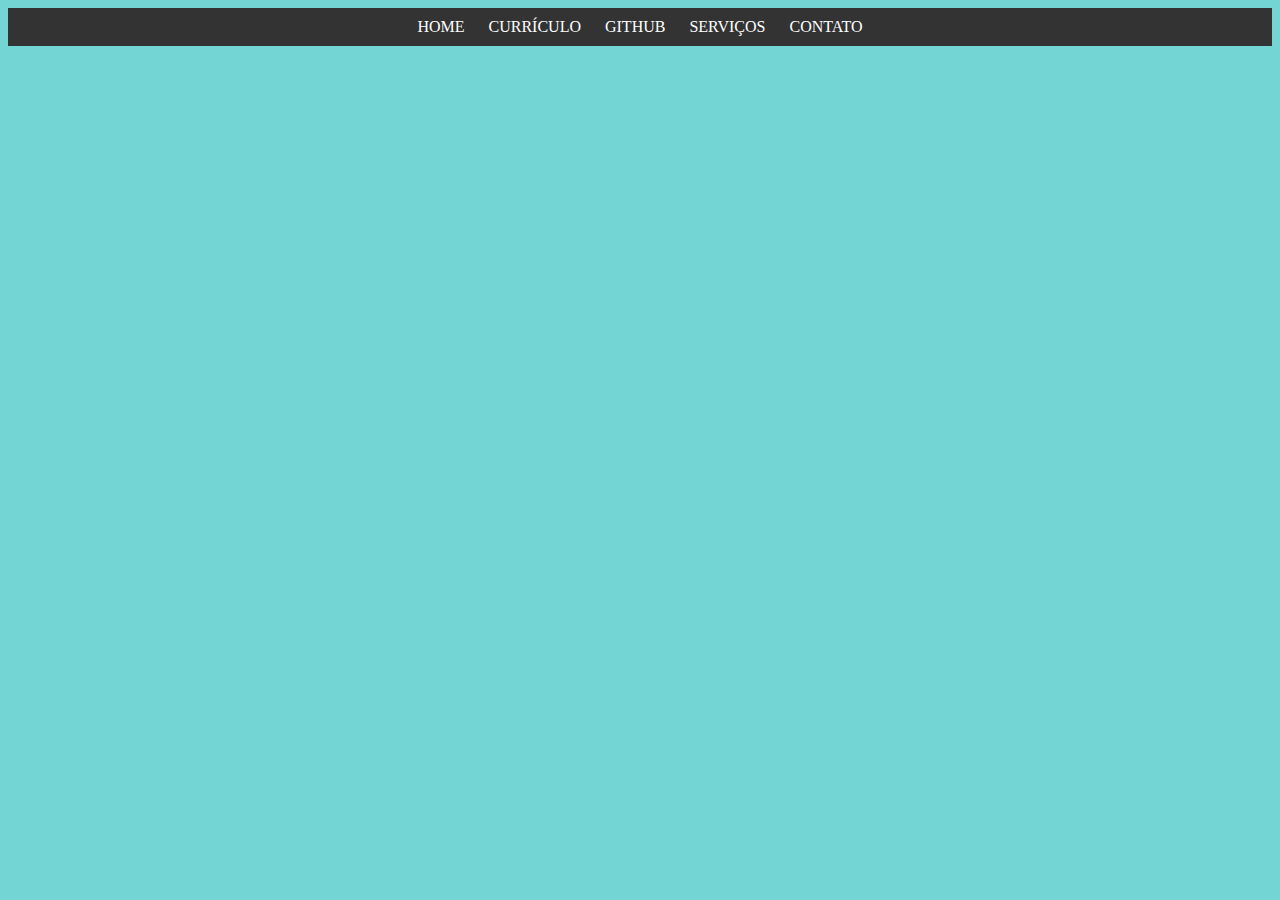
==== index.html @ e2f7d435 "first commit" ====
<!DOCTYPE html>
<html lang="en">
<head>
    <meta charset="UTF-8">
    <meta name="viewport" content="width=device-width, initial-scale=1.0">
    <title>João Fernando Ramos</title>
    <link rel="stylesheet" href="style.css"> 
</head>
<body>
    <div class="cabeçalho">
        <a href="index.html">HOME</a>
        <a href="curriculo.html">CURRÍCULO</a>
        <a href="github.html">GITHUB</a>
        <a href="serviços.html">SERVIÇOS</a>
        <a href="contato.html">CONTATO</a>
    </div>
</body>
</html>
---- style.css ----
body {
    background: #74d5d5
}
.cabeçalho {
    background-color: #333;
    color: #fff;
    padding: 10px 0;
    text-align: center;
}
.cabeçalho a {
    color: #fff;
    text-decoration: none;
    margin: 0 10px;
}

.contato h1 {
    font-size: 24px;
    margin-bottom: 10px;
    color: #333;
    text-align: center;
}
.contato p {
    font-size: 16px;
    color: #ffffff;
    text-align: center;
}
form {
    max-width: 400px;
    margin: 0 auto;
}
input[type="text"],
input[type="tel"],
input[type="email"],
select,
textarea {
    width: 100%;
    padding: 10px;
    margin-bottom: 10px;
    border: 1px solid #ccc;
    border-radius: 4px;
}
input[type="submit"] {
    background-color: #564f4f;
    color: #fff;
    padding: 10px 20px;
    border: none;
    border-radius: 4px;
    cursor: pointer;
}
footer {
    text-align: center;
    padding: 0,8px;
    background-color: #ffffff;
}

#cursos table {
    width: 100%;
    border-collapse: collapse;
    margin-top: 20px;
}
#cursos th {
    background-color: #464646;
    color: #ffffff;
    padding: 10px;
    text-align: left;
}
#cursos td {
    border: 1px solid #ffffff; 
    padding: 10px;
}
#cursos th,
#cursos td {
    text-align: left;
}
#cursos h2 {
    text-align: center;
}

#sobre p {
    max-width: 1400px;
    margin: 0 auto;
    color: #000;
}
#sobre h2 {
    text-align: center;
    color: #000;
}
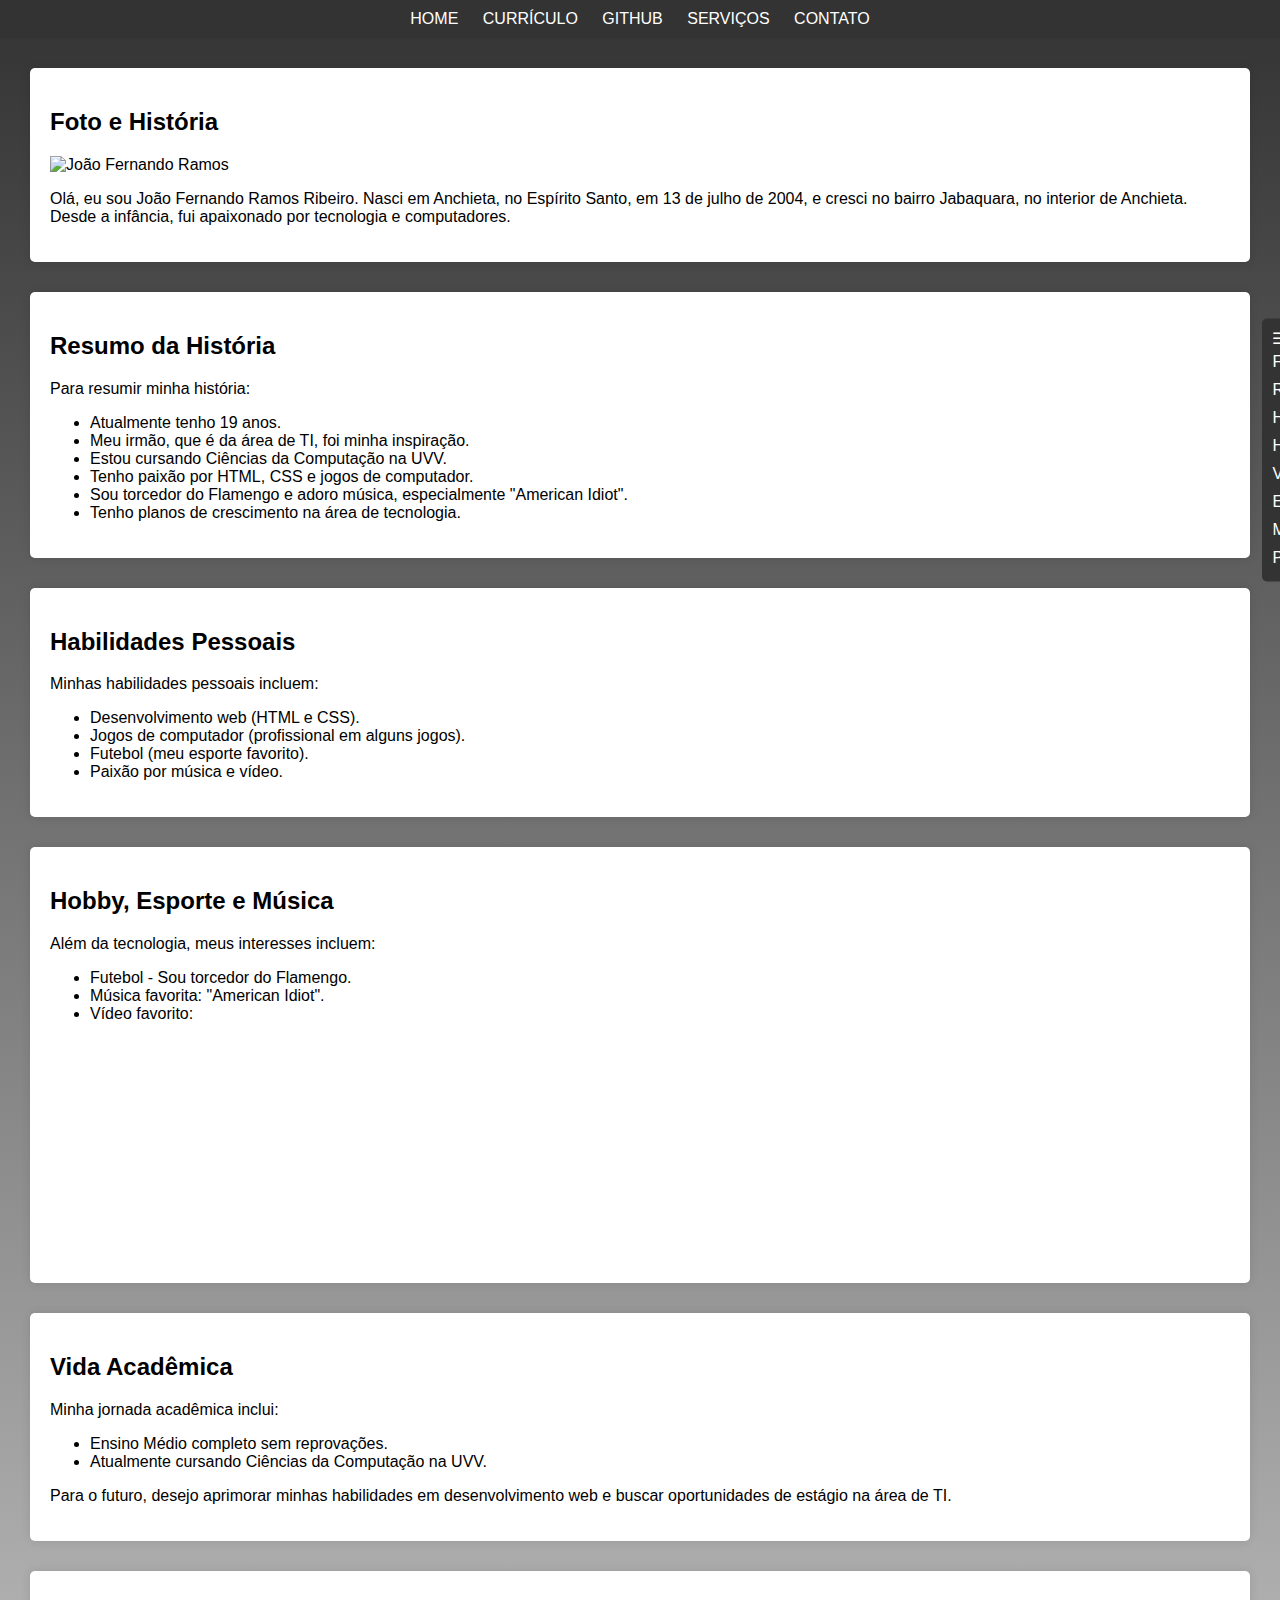
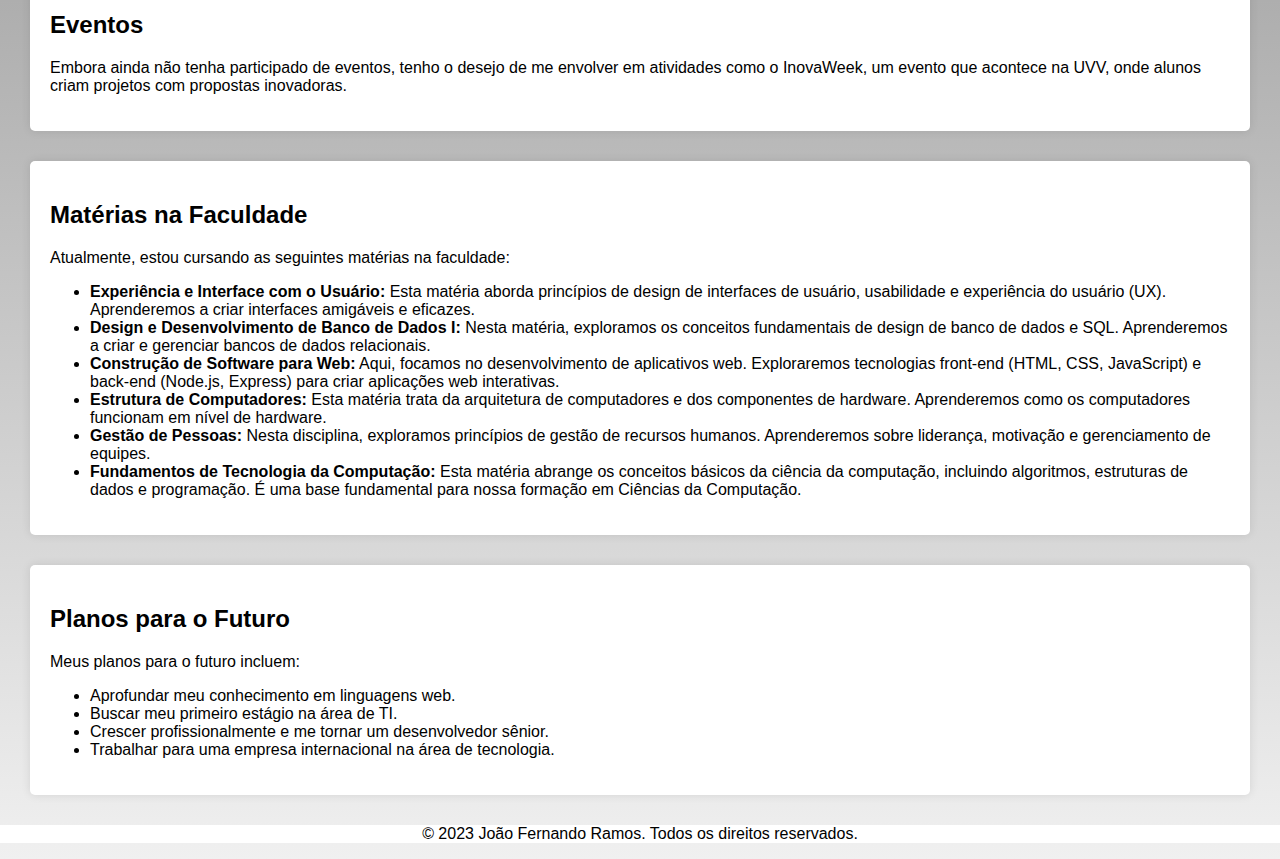
==== commit e8211d0c: "second commit" ====
--- a/index.html
+++ b/index.html
@@ -14,5 +14,116 @@
         <a href="serviços.html">SERVIÇOS</a>
         <a href="contato.html">CONTATO</a>
     </div>
+    <div class="menu-lateral">
+        <div class="menu-icon">&#9776;</div>
+        <div class="menu-conteudo">
+            <a href="#foto-e-historia">Foto e História</a>
+            <a href="#resumo-historia">Resumo da História</a>
+            <a href="#habilidades-pessoais">Habilidades Pessoais</a>
+            <a href="#hobby-esporte-musica">Hobby, Esporte e Música</a>
+            <a href="#vida-academica">Vida Acadêmica</a>
+            <a href="#eventos">Eventos</a>
+            <a href="#materias-faculdade">Matérias na Faculdade</a>
+            <a href="#planos-futuro">Planos para o Futuro</a>
+        </div>
+    </div>
+
+    <section id="foto-e-historia">
+        <h2>Foto e História</h2>
+        <div class="foto">
+            <img src="joao-fernando-ramos.jpg" alt="João Fernando Ramos">
+        </div>
+        <p>Olá, eu sou João Fernando Ramos Ribeiro. Nasci em Anchieta, no Espírito Santo, em 13 de julho de 2004, e cresci no bairro Jabaquara, no interior de Anchieta. Desde a infância, fui apaixonado por tecnologia e computadores.</p>
+    </section>
+    
+    <section id="resumo-historia">
+        <h2>Resumo da História</h2>
+        <p>Para resumir minha história:</p>
+        <ul>
+            <li>Atualmente tenho 19 anos.</li>
+            <li>Meu irmão, que é da área de TI, foi minha inspiração.</li>
+            <li>Estou cursando Ciências da Computação na UVV.</li>
+            <li>Tenho paixão por HTML, CSS e jogos de computador.</li>
+            <li>Sou torcedor do Flamengo e adoro música, especialmente "American Idiot".</li>
+            <li>Tenho planos de crescimento na área de tecnologia.</li>
+        </ul>
+    </section>
+    
+    <section id="habilidades-pessoais">
+        <h2>Habilidades Pessoais</h2>
+        <p>Minhas habilidades pessoais incluem:</p>
+        <ul>
+            <li>Desenvolvimento web (HTML e CSS).</li>
+            <li>Jogos de computador (profissional em alguns jogos).</li>
+            <li>Futebol (meu esporte favorito).</li>
+            <li>Paixão por música e vídeo.</li>
+        </ul>
+    </section>
+    
+    <section id="hobby-esporte-musica">
+        <h2>Hobby, Esporte e Música</h2>
+        <p>Além da tecnologia, meus interesses incluem:</p>
+        <ul>
+            <li>Futebol - Sou torcedor do Flamengo.</li>
+            <li>Música favorita: "American Idiot".</li>
+            <li>Vídeo favorito: <br>
+                <iframe width="420" height="220" src="https://www.youtube.com/embed/KDYv0HJXo-c" title="Goodbye Counter-Strike: Global Offensive" frameborder="0" allow="accelerometer; autoplay; clipboard-write; encrypted-media; gyroscope; picture-in-picture; web-share" allowfullscreen></iframe></li>
+        </ul>
+    </section>
+    
+    <section id="vida-academica">
+        <h2>Vida Acadêmica</h2>
+        <p>Minha jornada acadêmica inclui:</p>
+        <ul>
+            <li>Ensino Médio completo sem reprovações.</li>
+            <li>Atualmente cursando Ciências da Computação na UVV.</li>
+        </ul>
+        <p>Para o futuro, desejo aprimorar minhas habilidades em desenvolvimento web e buscar oportunidades de estágio na área de TI.</p>
+    </section>
+    
+    <section id="eventos">
+        <h2>Eventos</h2>
+        <p>Embora ainda não tenha participado de eventos, tenho o desejo de me envolver em atividades como o InovaWeek, um evento que acontece na UVV, onde alunos criam projetos com propostas inovadoras.</p>
+    </section>
+    
+    <section id="materias-faculdade">
+        <h2>Matérias na Faculdade</h2>
+        <p>Atualmente, estou cursando as seguintes matérias na faculdade:</p>
+        <ul>
+            <li>
+                <strong>Experiência e Interface com o Usuário:</strong> Esta matéria aborda princípios de design de interfaces de usuário, usabilidade e experiência do usuário (UX). Aprenderemos a criar interfaces amigáveis e eficazes.
+            </li>
+            <li>
+                <strong>Design e Desenvolvimento de Banco de Dados I:</strong> Nesta matéria, exploramos os conceitos fundamentais de design de banco de dados e SQL. Aprenderemos a criar e gerenciar bancos de dados relacionais.
+            </li>
+            <li>
+                <strong>Construção de Software para Web:</strong> Aqui, focamos no desenvolvimento de aplicativos web. Exploraremos tecnologias front-end (HTML, CSS, JavaScript) e back-end (Node.js, Express) para criar aplicações web interativas.
+            </li>
+            <li>
+                <strong>Estrutura de Computadores:</strong> Esta matéria trata da arquitetura de computadores e dos componentes de hardware. Aprenderemos como os computadores funcionam em nível de hardware.
+            </li>
+            <li>
+                <strong>Gestão de Pessoas:</strong> Nesta disciplina, exploramos princípios de gestão de recursos humanos. Aprenderemos sobre liderança, motivação e gerenciamento de equipes.
+            </li>
+            <li>
+                <strong>Fundamentos de Tecnologia da Computação:</strong> Esta matéria abrange os conceitos básicos da ciência da computação, incluindo algoritmos, estruturas de dados e programação. É uma base fundamental para nossa formação em Ciências da Computação.
+            </li>
+        </ul>
+    </section>
+    
+    <section id="planos-futuro">
+        <h2>Planos para o Futuro</h2>
+        <p>Meus planos para o futuro incluem:</p>
+        <ul>
+            <li>Aprofundar meu conhecimento em linguagens web.</li>
+            <li>Buscar meu primeiro estágio na área de TI.</li>
+            <li>Crescer profissionalmente e me tornar um desenvolvedor sênior.</li>
+            <li>Trabalhar para uma empresa internacional na área de tecnologia.</li>
+        </ul>
+    </section>
+
+    <footer>
+        <p>© 2023 João Fernando Ramos. Todos os direitos reservados.</p>
+    </footer>
 </body>
 </html>--- a/style.css
+++ b/style.css
@@ -1,32 +1,71 @@
 body {
-    background: #74d5d5
+    font-family: Arial, sans-serif;
+    background: linear-gradient(to bottom, #333, #f0f0f0);
+    margin: 0;
+    padding: 0;
 }
+section {
+    margin: 30px;
+    padding: 20px;
+    background-color: #fff;
+    border-radius: 5px;
+    box-shadow: 0 0 10px rgba(0, 0, 0, 0.1);
+}
+
+.menu-lateral {
+    position: fixed;
+    top: 50%;
+    right: -180px;
+    background-color: #333;
+    color: #fff;
+    padding: 10px;
+    border-radius: 5px;
+    transform: translateY(-50%);
+    transition: right 0.3s;
+    z-index: 999;
+}
+.menu-lateral .menu-icon {
+    cursor: pointer;
+}
+.menu-lateral:hover {
+    right: 0;
+}
+.menu-conteudo a {
+    display: block;
+    text-decoration: none;
+    color: #fff;
+    padding: 5px 0;
+    transition: background-color 0.3s;
+}
+.menu-conteudo a:hover {
+    background-color: #555;
+}
+
 .cabeçalho {
     background-color: #333;
     color: #fff;
     padding: 10px 0;
     text-align: center;
+    position: relative;
 }
 .cabeçalho a {
     color: #fff;
     text-decoration: none;
     margin: 0 10px;
+    transition: color 0.3s;
+}
+.cabeçalho a:hover {
+    color: #ff9900; /* Cor em hover */
 }
 
-.contato h1 {
-    font-size: 24px;
-    margin-bottom: 10px;
-    color: #333;
-    text-align: center;
-}
-.contato p {
-    font-size: 16px;
-    color: #ffffff;
-    text-align: center;
-}
 form {
     max-width: 400px;
     margin: 0 auto;
+    padding: 40px;
+    background-color: #fff;
+    box-shadow: 0 0 10px rgba(0, 0, 0, 0.1);
+    border-radius: 5px;
+    
 }
 input[type="text"],
 input[type="tel"],
@@ -47,6 +86,7 @@
     border-radius: 4px;
     cursor: pointer;
 }
+
 footer {
     text-align: center;
     padding: 0,8px;
@@ -75,11 +115,10 @@
 #cursos h2 {
     text-align: center;
 }
-
 #sobre p {
     max-width: 1400px;
     margin: 0 auto;
-    color: #000;
+    color: #000000;
 }
 #sobre h2 {
     text-align: center;
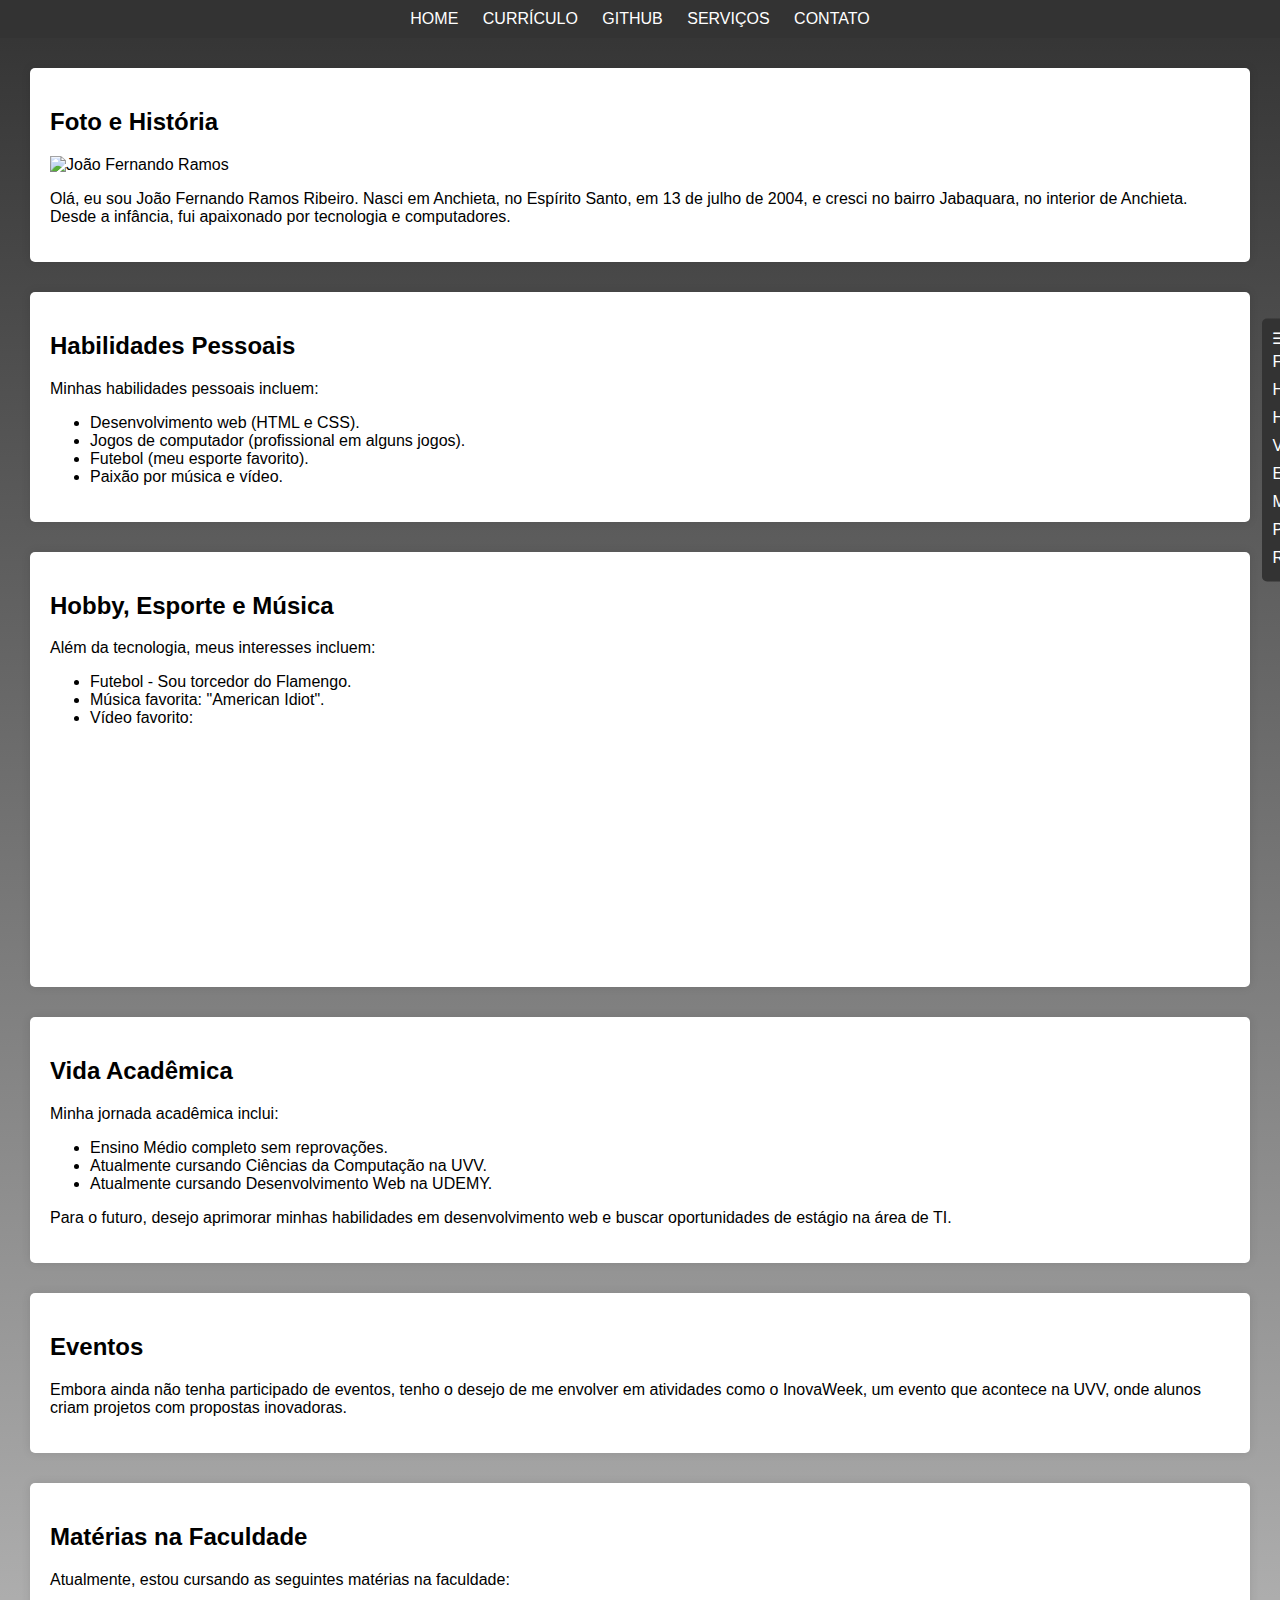
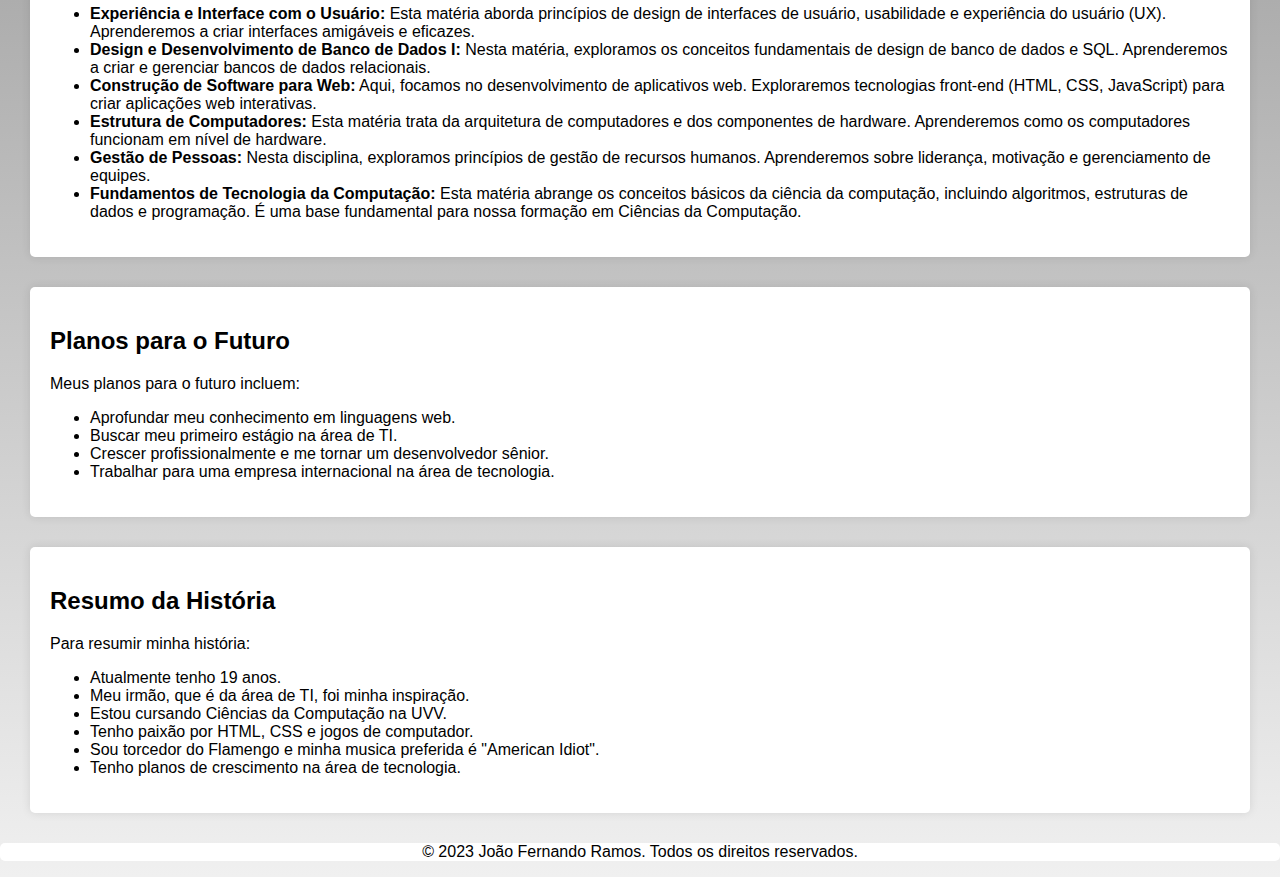
==== commit 9afad2f2: "first commit" ====
--- a/index.html
+++ b/index.html
@@ -3,7 +3,7 @@
 <head>
     <meta charset="UTF-8">
     <meta name="viewport" content="width=device-width, initial-scale=1.0">
-    <title>João Fernando Ramos</title>
+    <title>Home - João Fernando Ramos</title>
     <link rel="stylesheet" href="style.css"> 
 </head>
 <body>
@@ -18,13 +18,13 @@
         <div class="menu-icon">&#9776;</div>
         <div class="menu-conteudo">
             <a href="#foto-e-historia">Foto e História</a>
-            <a href="#resumo-historia">Resumo da História</a>
             <a href="#habilidades-pessoais">Habilidades Pessoais</a>
             <a href="#hobby-esporte-musica">Hobby, Esporte e Música</a>
             <a href="#vida-academica">Vida Acadêmica</a>
             <a href="#eventos">Eventos</a>
             <a href="#materias-faculdade">Matérias na Faculdade</a>
             <a href="#planos-futuro">Planos para o Futuro</a>
+            <a href="#resumo-historia">Resumo da História</a>
         </div>
     </div>
 
@@ -35,20 +35,7 @@
         </div>
         <p>Olá, eu sou João Fernando Ramos Ribeiro. Nasci em Anchieta, no Espírito Santo, em 13 de julho de 2004, e cresci no bairro Jabaquara, no interior de Anchieta. Desde a infância, fui apaixonado por tecnologia e computadores.</p>
     </section>
-    
-    <section id="resumo-historia">
-        <h2>Resumo da História</h2>
-        <p>Para resumir minha história:</p>
-        <ul>
-            <li>Atualmente tenho 19 anos.</li>
-            <li>Meu irmão, que é da área de TI, foi minha inspiração.</li>
-            <li>Estou cursando Ciências da Computação na UVV.</li>
-            <li>Tenho paixão por HTML, CSS e jogos de computador.</li>
-            <li>Sou torcedor do Flamengo e adoro música, especialmente "American Idiot".</li>
-            <li>Tenho planos de crescimento na área de tecnologia.</li>
-        </ul>
-    </section>
-    
+
     <section id="habilidades-pessoais">
         <h2>Habilidades Pessoais</h2>
         <p>Minhas habilidades pessoais incluem:</p>
@@ -77,6 +64,7 @@
         <ul>
             <li>Ensino Médio completo sem reprovações.</li>
             <li>Atualmente cursando Ciências da Computação na UVV.</li>
+            <li>Atualmente cursando Desenvolvimento Web na UDEMY.</li>
         </ul>
         <p>Para o futuro, desejo aprimorar minhas habilidades em desenvolvimento web e buscar oportunidades de estágio na área de TI.</p>
     </section>
@@ -97,7 +85,7 @@
                 <strong>Design e Desenvolvimento de Banco de Dados I:</strong> Nesta matéria, exploramos os conceitos fundamentais de design de banco de dados e SQL. Aprenderemos a criar e gerenciar bancos de dados relacionais.
             </li>
             <li>
-                <strong>Construção de Software para Web:</strong> Aqui, focamos no desenvolvimento de aplicativos web. Exploraremos tecnologias front-end (HTML, CSS, JavaScript) e back-end (Node.js, Express) para criar aplicações web interativas.
+                <strong>Construção de Software para Web:</strong> Aqui, focamos no desenvolvimento de aplicativos web. Exploraremos tecnologias front-end (HTML, CSS, JavaScript) para criar aplicações web interativas.
             </li>
             <li>
                 <strong>Estrutura de Computadores:</strong> Esta matéria trata da arquitetura de computadores e dos componentes de hardware. Aprenderemos como os computadores funcionam em nível de hardware.
@@ -121,7 +109,18 @@
             <li>Trabalhar para uma empresa internacional na área de tecnologia.</li>
         </ul>
     </section>
-
+    <section id="resumo-historia">
+        <h2>Resumo da História</h2>
+        <p>Para resumir minha história:</p>
+        <ul>
+            <li>Atualmente tenho 19 anos.</li>
+            <li>Meu irmão, que é da área de TI, foi minha inspiração.</li>
+            <li>Estou cursando Ciências da Computação na UVV.</li>
+            <li>Tenho paixão por HTML, CSS e jogos de computador.</li>
+            <li>Sou torcedor do Flamengo e minha musica preferida é "American Idiot".</li>
+            <li>Tenho planos de crescimento na área de tecnologia.</li>
+        </ul>
+    </section>
     <footer>
         <p>© 2023 João Fernando Ramos. Todos os direitos reservados.</p>
     </footer>
--- a/style.css
+++ b/style.css
@@ -91,12 +91,13 @@
     text-align: center;
     padding: 0,8px;
     background-color: #ffffff;
+    border-radius: 5px;
 }
 
 #cursos table {
     width: 100%;
     border-collapse: collapse;
-    margin-top: 20px;
+    margin-top: 40px;
 }
 #cursos th {
     background-color: #464646;
@@ -105,7 +106,7 @@
     text-align: left;
 }
 #cursos td {
-    border: 1px solid #ffffff; 
+    border: 1px solid #464646; 
     padding: 10px;
 }
 #cursos th,
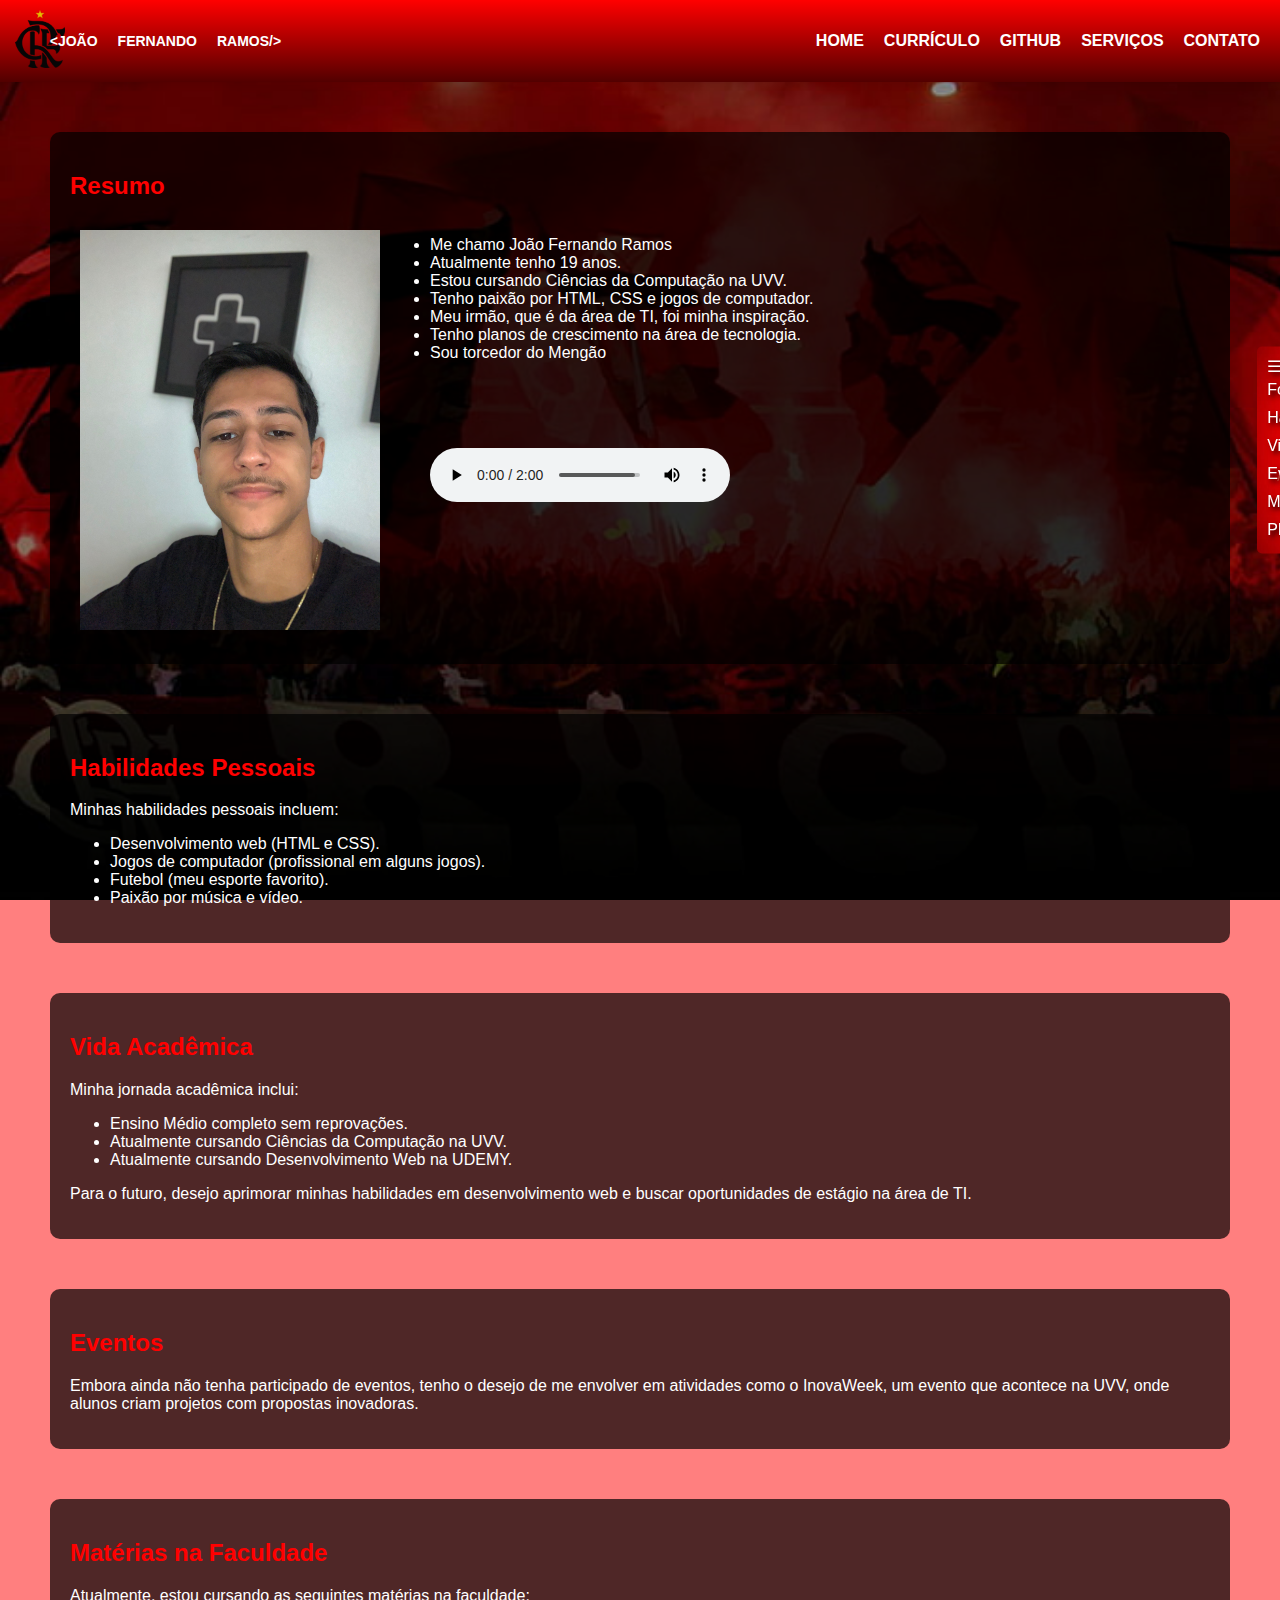
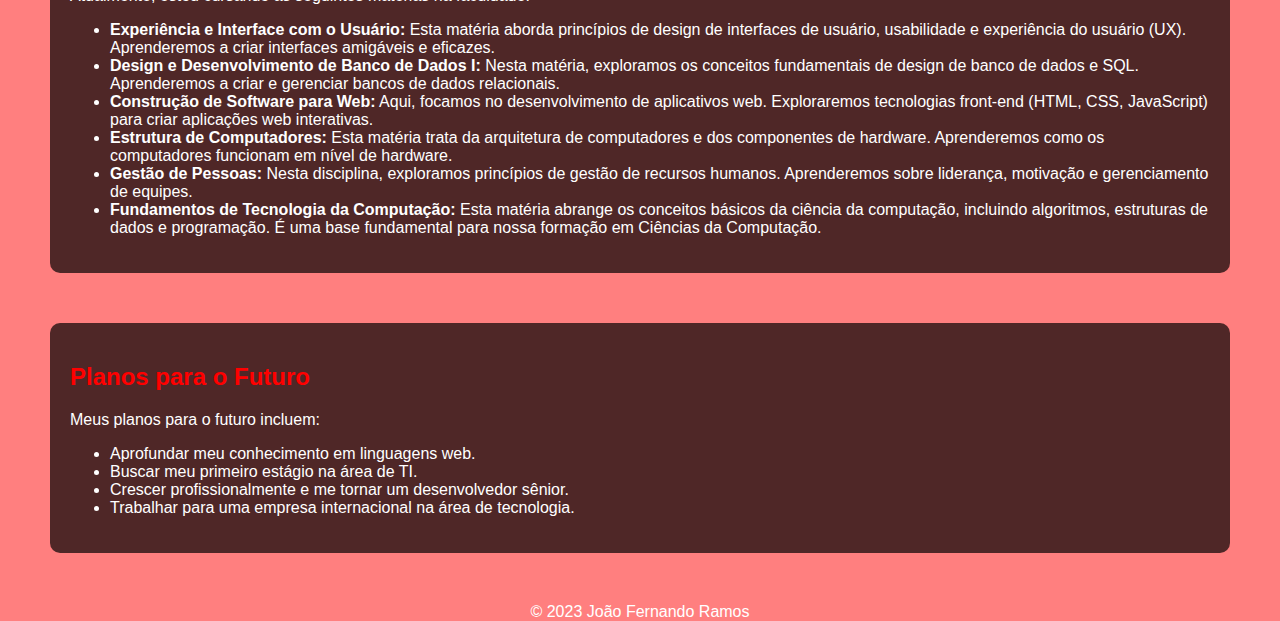
==== commit 8f6c74a4: "Landing-page-Completa" ====
--- a/index.html
+++ b/index.html
@@ -7,33 +7,64 @@
     <link rel="stylesheet" href="style.css"> 
 </head>
 <body>
-    <div class="cabeçalho">
-        <a href="index.html">HOME</a>
-        <a href="curriculo.html">CURRÍCULO</a>
-        <a href="github.html">GITHUB</a>
-        <a href="serviços.html">SERVIÇOS</a>
-        <a href="contato.html">CONTATO</a>
+ <header>
+    <div>
+        <img src="logoFlamengo.png" class="logoFlamengo">
     </div>
+    <div class="nome">
+    <ul>
+        <li>João</li>
+        <li>Fernando</li>
+        <li>Ramos</li>
+    </ul>
+</div>
+    <ul>
+        <li><a href="index.html">HOME</a></li>
+        <li><a href="curriculo.html">CURRÍCULO</a></li>
+        <li><a href="github.html">GITHUB</a></li>
+        <li><a href="serviços.html">SERVIÇOS</a></li>
+        <li><a href="contato.html">CONTATO</a></li>
+    </ul>
+</header>
     <div class="menu-lateral">
         <div class="menu-icon">&#9776;</div>
         <div class="menu-conteudo">
-            <a href="#foto-e-historia">Foto e História</a>
+            <a href="#foto-e-resumo">Foto e Resumo</a>
             <a href="#habilidades-pessoais">Habilidades Pessoais</a>
-            <a href="#hobby-esporte-musica">Hobby, Esporte e Música</a>
             <a href="#vida-academica">Vida Acadêmica</a>
             <a href="#eventos">Eventos</a>
             <a href="#materias-faculdade">Matérias na Faculdade</a>
             <a href="#planos-futuro">Planos para o Futuro</a>
-            <a href="#resumo-historia">Resumo da História</a>
         </div>
     </div>
 
-    <section id="foto-e-historia">
-        <h2>Foto e História</h2>
-        <div class="foto">
-            <img src="joao-fernando-ramos.jpg" alt="João Fernando Ramos">
+    <section>
+        <h2>Resumo</h2>
+        <div id="foto-e-resumo">
+            <div class="imagem-expansivel">
+            <img src="MinhaFoto.JPEG" alt="João Fernando Ramos" class="foto">
         </div>
-        <p>Olá, eu sou João Fernando Ramos Ribeiro. Nasci em Anchieta, no Espírito Santo, em 13 de julho de 2004, e cresci no bairro Jabaquara, no interior de Anchieta. Desde a infância, fui apaixonado por tecnologia e computadores.</p>
+        <ul>
+            <li>Me chamo João Fernando Ramos</li>
+            <li>Atualmente tenho 19 anos.</li>
+            <li>Estou cursando Ciências da Computação na UVV.</li>
+            <li>Tenho paixão por HTML, CSS e jogos de computador.</li>
+            <li>Meu irmão, que é da área de TI, foi minha inspiração.</li>
+            <li>Tenho planos de crescimento na área de tecnologia.</li>
+            <li>Sou torcedor do Mengão</li>
+            <br>
+            <br>
+            <div id="audioVideo">
+            <audio controls>
+                <source src="VocePensaQueOFlamengoÉTime.mp3" type="audio/mpeg"
+                class="audio">
+                Seu navegador não suporta a tag de áudio.</audio>
+            <br>
+            <iframe class="video" width="300" height="160" src="https://www.youtube.com/embed/zeJ3KpmgIwA" title="AMÉRICA DO SUL É RUBRO-NEGRA! Flamengo 2x1 River Plate - Final da Libertadores 2019 - Completo" frameborder="0" allow="accelerometer; autoplay; clipboard-write; encrypted-media; gyroscope; picture-in-picture; web-share" allowfullscreen></iframe></span>
+        </div>
+        </ul>
+        </div>
+        
     </section>
 
     <section id="habilidades-pessoais">
@@ -44,17 +75,6 @@
             <li>Jogos de computador (profissional em alguns jogos).</li>
             <li>Futebol (meu esporte favorito).</li>
             <li>Paixão por música e vídeo.</li>
-        </ul>
-    </section>
-    
-    <section id="hobby-esporte-musica">
-        <h2>Hobby, Esporte e Música</h2>
-        <p>Além da tecnologia, meus interesses incluem:</p>
-        <ul>
-            <li>Futebol - Sou torcedor do Flamengo.</li>
-            <li>Música favorita: "American Idiot".</li>
-            <li>Vídeo favorito: <br>
-                <iframe width="420" height="220" src="https://www.youtube.com/embed/KDYv0HJXo-c" title="Goodbye Counter-Strike: Global Offensive" frameborder="0" allow="accelerometer; autoplay; clipboard-write; encrypted-media; gyroscope; picture-in-picture; web-share" allowfullscreen></iframe></li>
         </ul>
     </section>
     
@@ -109,20 +129,8 @@
             <li>Trabalhar para uma empresa internacional na área de tecnologia.</li>
         </ul>
     </section>
-    <section id="resumo-historia">
-        <h2>Resumo da História</h2>
-        <p>Para resumir minha história:</p>
-        <ul>
-            <li>Atualmente tenho 19 anos.</li>
-            <li>Meu irmão, que é da área de TI, foi minha inspiração.</li>
-            <li>Estou cursando Ciências da Computação na UVV.</li>
-            <li>Tenho paixão por HTML, CSS e jogos de computador.</li>
-            <li>Sou torcedor do Flamengo e minha musica preferida é "American Idiot".</li>
-            <li>Tenho planos de crescimento na área de tecnologia.</li>
-        </ul>
-    </section>
     <footer>
-        <p>© 2023 João Fernando Ramos. Todos os direitos reservados.</p>
+        <span>© 2023 João Fernando Ramos</span>
     </footer>
 </body>
 </html>--- a/style.css
+++ b/style.css
@@ -1,23 +1,118 @@
 body {
     font-family: Arial, sans-serif;
-    background: linear-gradient(to bottom, #333, #f0f0f0);
-    margin: 0;
+    margin: 0;
+    background-color: #ffffff;
+    padding: 0;;
+    color: #fff;
+    background-image: url('fundoFlamengo.jpg');
+    background-size: cover;
+    background-repeat: no-repeat; 
+    background-attachment: fixed; 
+    background-color: rgba(255, 0, 0, 0.5);
+}
+header {
+    background:linear-gradient(to bottom,#ff0000, #520000), rgba(255, 0, 0, 0.442);
+    display: flex;
+    box-shadow: 0 0 10px rgba(0, 0, 0, 0.1);   
+    padding-bottom: 10px;
+    padding-top: 10px;
+    margin: 0;
+    justify-content: space-between;
+    align-items: center;
+}
+.logoFlamengo {
+    max-width: 50px;
+    width: 50px;
+    height: auto;
+    margin-left: 15px;
+}
+.nome {
+    list-style: none;
     padding: 0;
-}
+    margin: 0;
+    display: flex;
+    font-size: 14px;
+    font-weight: bold;
+    text-transform: uppercase;
+    color: #ffffff;
+    margin-left: -550px;
+}
+.nome::before {
+    content: "<";
+    color: #fff;
+}
+.nome::after {
+    content: "/>";
+    color: #fff;
+    margin-left: -20px;
+}
+header ul {
+    list-style: none; 
+    padding: 0; 
+    margin: 0;
+    display: flex; 
+}
+
+header ul li {
+    margin-right: 20px; 
+}
+
+header ul li a {
+    text-decoration: none; 
+    color: #fff;
+    font-weight: bold;
+    transition: color 0.3s;
+}
+
+header ul li a:hover {
+    color: #000000;
+}
+
 section {
-    margin: 30px;
+    margin: 50px;
     padding: 20px;
-    background-color: #fff;
-    border-radius: 5px;
-    box-shadow: 0 0 10px rgba(0, 0, 0, 0.1);
+    background-color: rgba(0, 0, 0, 0.692);
+    border-radius: 10px;
+}
+section h2 {
+    color: #ff0000;
+}
+#foto-e-resumo {
+    display: flex;
+}
+.foto {
+    width: 300px;
+    height: auto;
+    margin: 10px;
+    max-width: 100%;
+}
+.imagem-expansivel {
+    overflow: hidden;
+    transition: transform 0.3s ease;
+}
+
+.imagem-expansivel:hover {
+    transform: scale(1.1);
+}
+#audioVideo {
+    display: flex;
+}
+.video {
+    margin-left: 100px;
+}
+audio {
+    margin-top: 50px;
 }
 
 .menu-lateral {
     position: fixed;
     top: 50%;
-    right: -180px;
-    background-color: #333;
-    color: #fff;
+    right: -160px;
+    background-image: url(flamengoFundo2.jpg);
+    background-size: cover;
+    background-repeat: no-repeat; 
+    background-attachment: fixed;
+    color: #ffffff; color: white; text-shadow: black 0.2em 0.2em 0.3em;
     padding: 10px;
     border-radius: 5px;
     transform: translateY(-50%);
@@ -38,34 +133,23 @@
     transition: background-color 0.3s;
 }
 .menu-conteudo a:hover {
-    background-color: #555;
-}
-
-.cabeçalho {
-    background-color: #333;
-    color: #fff;
-    padding: 10px 0;
-    text-align: center;
-    position: relative;
-}
-.cabeçalho a {
-    color: #fff;
-    text-decoration: none;
-    margin: 0 10px;
-    transition: color 0.3s;
-}
-.cabeçalho a:hover {
-    color: #ff9900; /* Cor em hover */
+    color: #000000;
+}
+
+#hobby-esporte-musica ul {
+    list-style: none;
+    padding: 0;
+}
+
+#hobby-esporte-musica li {
+    margin: 0;
+    padding: 0;
 }
 
 form {
     max-width: 400px;
     margin: 0 auto;
     padding: 40px;
-    background-color: #fff;
-    box-shadow: 0 0 10px rgba(0, 0, 0, 0.1);
-    border-radius: 5px;
-    
 }
 input[type="text"],
 input[type="tel"],
@@ -79,49 +163,83 @@
     border-radius: 4px;
 }
 input[type="submit"] {
-    background-color: #564f4f;
+    background-color: #ff0000;
     color: #fff;
     padding: 10px 20px;
     border: none;
     border-radius: 4px;
     cursor: pointer;
 }
-
+#form {
+margin-left: 500px;
+margin-right: 500px;
+padding: auto;
+background-color: rgba(0, 0, 0, 0.692);
+border-radius: 10px;
+}
 footer {
     text-align: center;
-    padding: 0,8px;
-    background-color: #ffffff;
+    padding: 0,8px; 
+}
+
+.progress-bar {
+    background-color: #ddd;
     border-radius: 5px;
-}
-
-#cursos table {
-    width: 100%;
-    border-collapse: collapse;
-    margin-top: 40px;
-}
-#cursos th {
-    background-color: #464646;
-    color: #ffffff;
-    padding: 10px;
-    text-align: left;
-}
-#cursos td {
-    border: 1px solid #464646; 
-    padding: 10px;
-}
-#cursos th,
-#cursos td {
-    text-align: left;
-}
-#cursos h2 {
+    margin-bottom: 10px;
+    max-width: 500px;
+}
+
+.progress {
+    background-color: #ff0000;
+    color: #fff;
     text-align: center;
-}
+    border-radius: 5px;
+}
+
 #sobre p {
     max-width: 1400px;
     margin: 0 auto;
-    color: #000000;
-}
-#sobre h2 {
-    text-align: center;
-    color: #000;
+    color: #ffffff;
+}
+.container {
+    max-width: 800px;
+    margin: 0 auto;
+    padding: 20px;
+}
+
+table {
+    width: 100%;
+    border-collapse: collapse;
+}
+table, th, td {
+    border: 1px solid #ff0000
+}
+th, td {
+    padding: 10px;
+    text-align: left;
+}
+
+th {
+    background: linear-gradient(to bottom,#ff0000, #520000), rgba(255, 0, 0, 0.442);
+    color: #fff;
+}
+
+tr {
+    background-color: #00000047;
+}
+
+section h1 {
+    color: #ff0000;
+}
+.github {
+        display: flex;
+        justify-content: center;
+        align-items: center;
+        margin-top: 50px;
+    }
+    
+.fotoGit {
+        max-width: 800px;
+        width: 100%;
+        height: auto; 
 }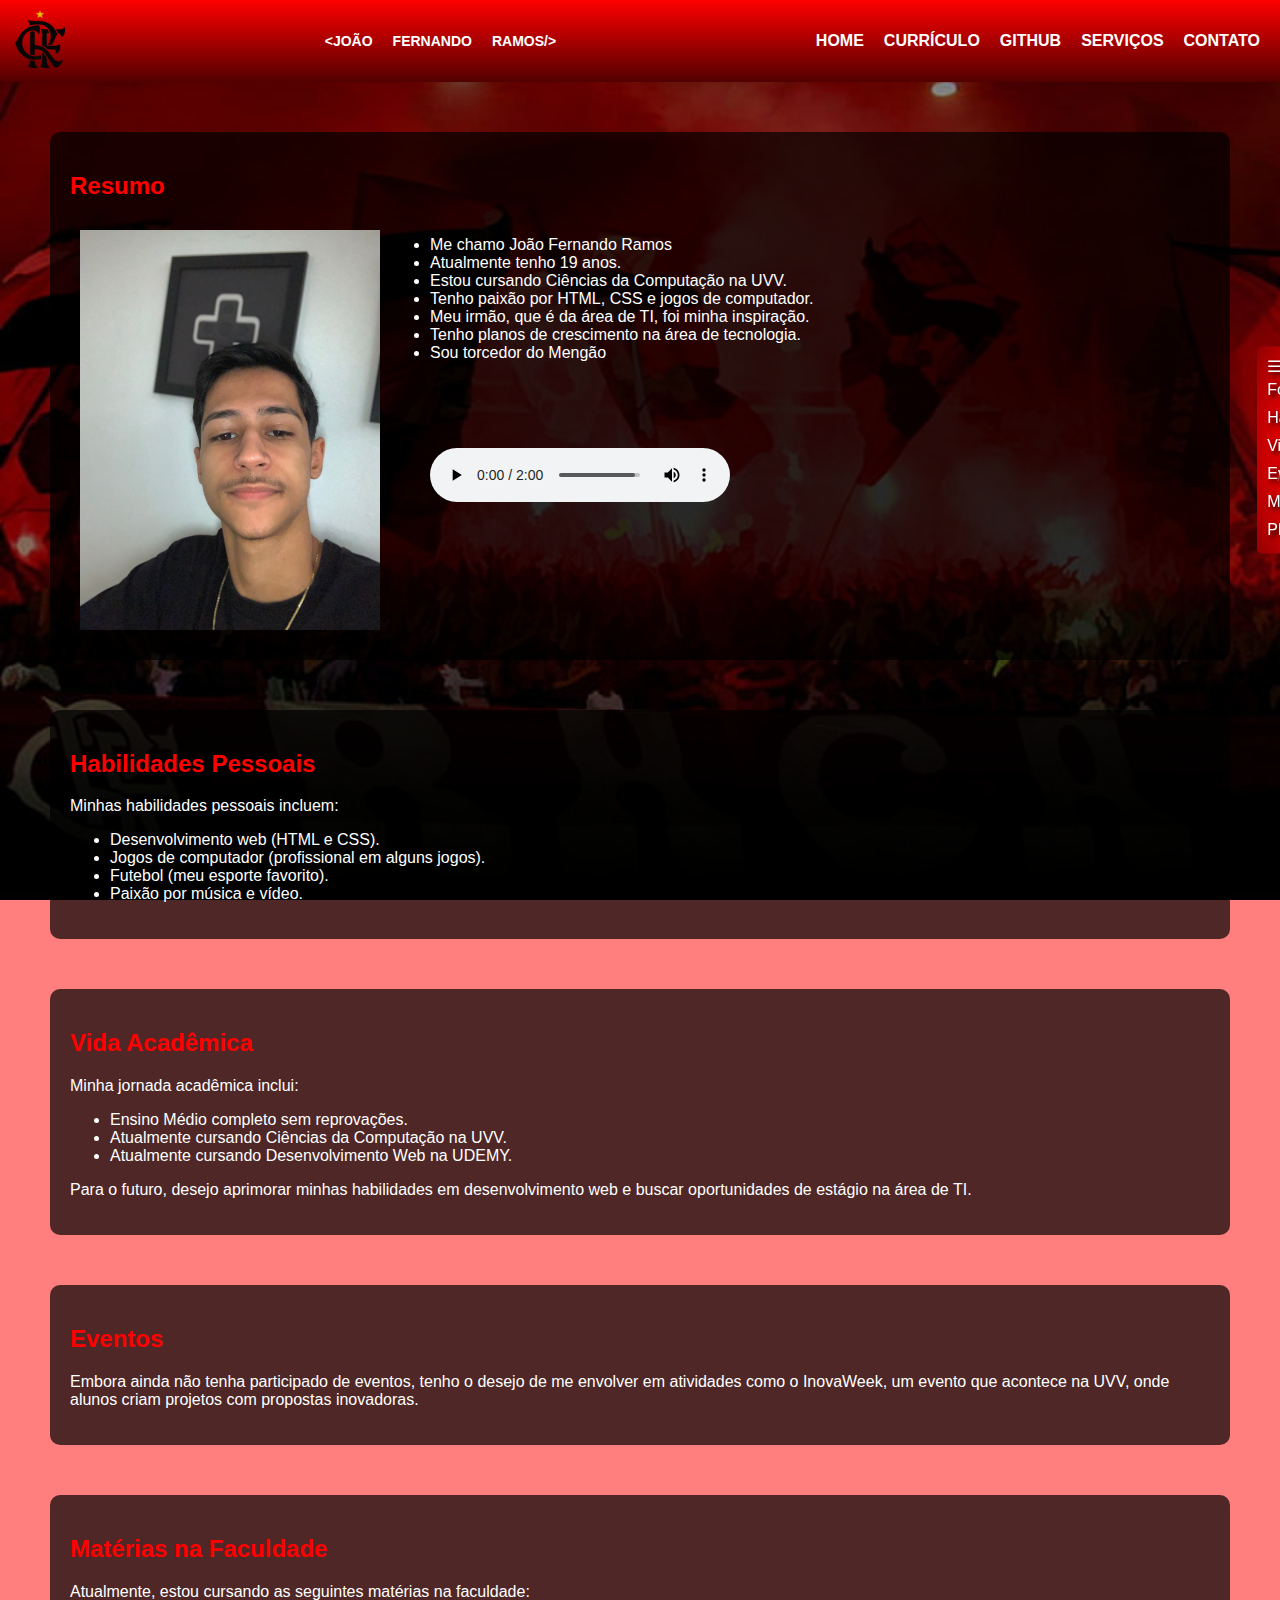
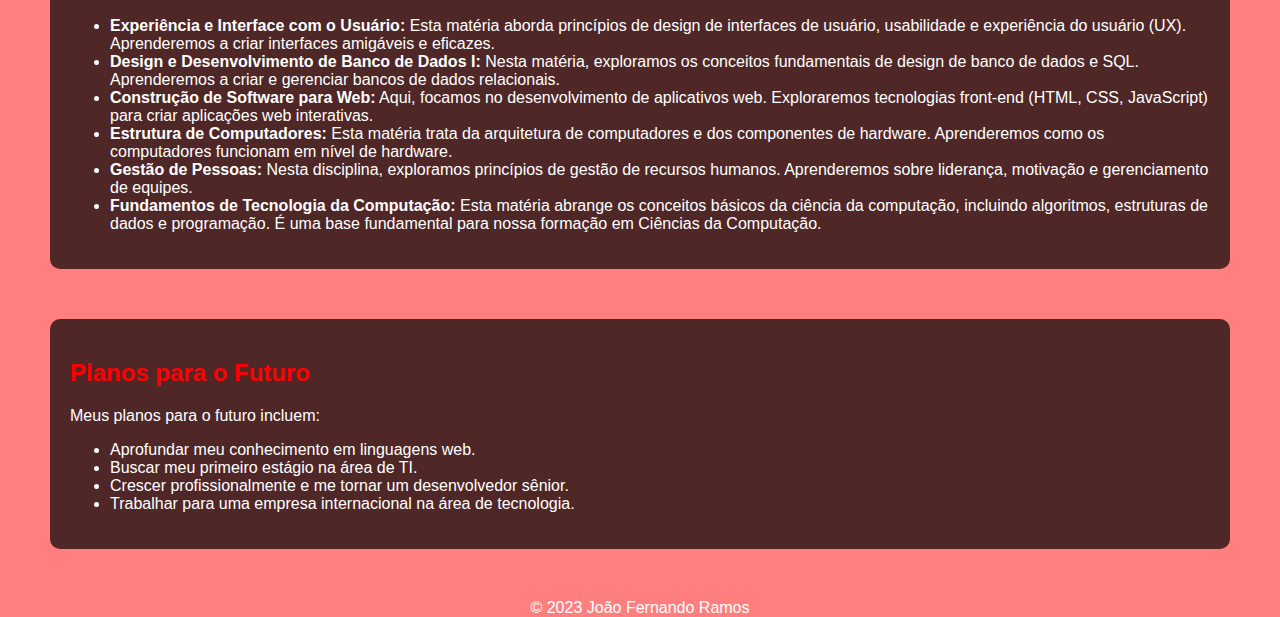
==== commit 44ec1e9b: "LandingPage" ====
--- a/index.html
+++ b/index.html
@@ -41,9 +41,7 @@
     <section>
         <h2>Resumo</h2>
         <div id="foto-e-resumo">
-            <div class="imagem-expansivel">
             <img src="MinhaFoto.JPEG" alt="João Fernando Ramos" class="foto">
-        </div>
         <ul>
             <li>Me chamo João Fernando Ramos</li>
             <li>Atualmente tenho 19 anos.</li>
--- a/style.css
+++ b/style.css
@@ -35,7 +35,7 @@
     font-weight: bold;
     text-transform: uppercase;
     color: #ffffff;
-    margin-left: -550px;
+    margin: auto;
 }
 .nome::before {
     content: "<";
@@ -85,14 +85,6 @@
     height: auto;
     margin: 10px;
     max-width: 100%;
-}
-.imagem-expansivel {
-    overflow: hidden;
-    transition: transform 0.3s ease;
-}
-
-.imagem-expansivel:hover {
-    transform: scale(1.1);
 }
 #audioVideo {
     display: flex;
@@ -242,4 +234,11 @@
         max-width: 800px;
         width: 100%;
         height: auto; 
+}
+
+@media screen and (max-width: 660px) {
+    .logoFlamengo,header,.nome,.foto,#foto-e-resumo,section,#form {
+        width: 100%;
+        flex-direction: column;
+    }
 }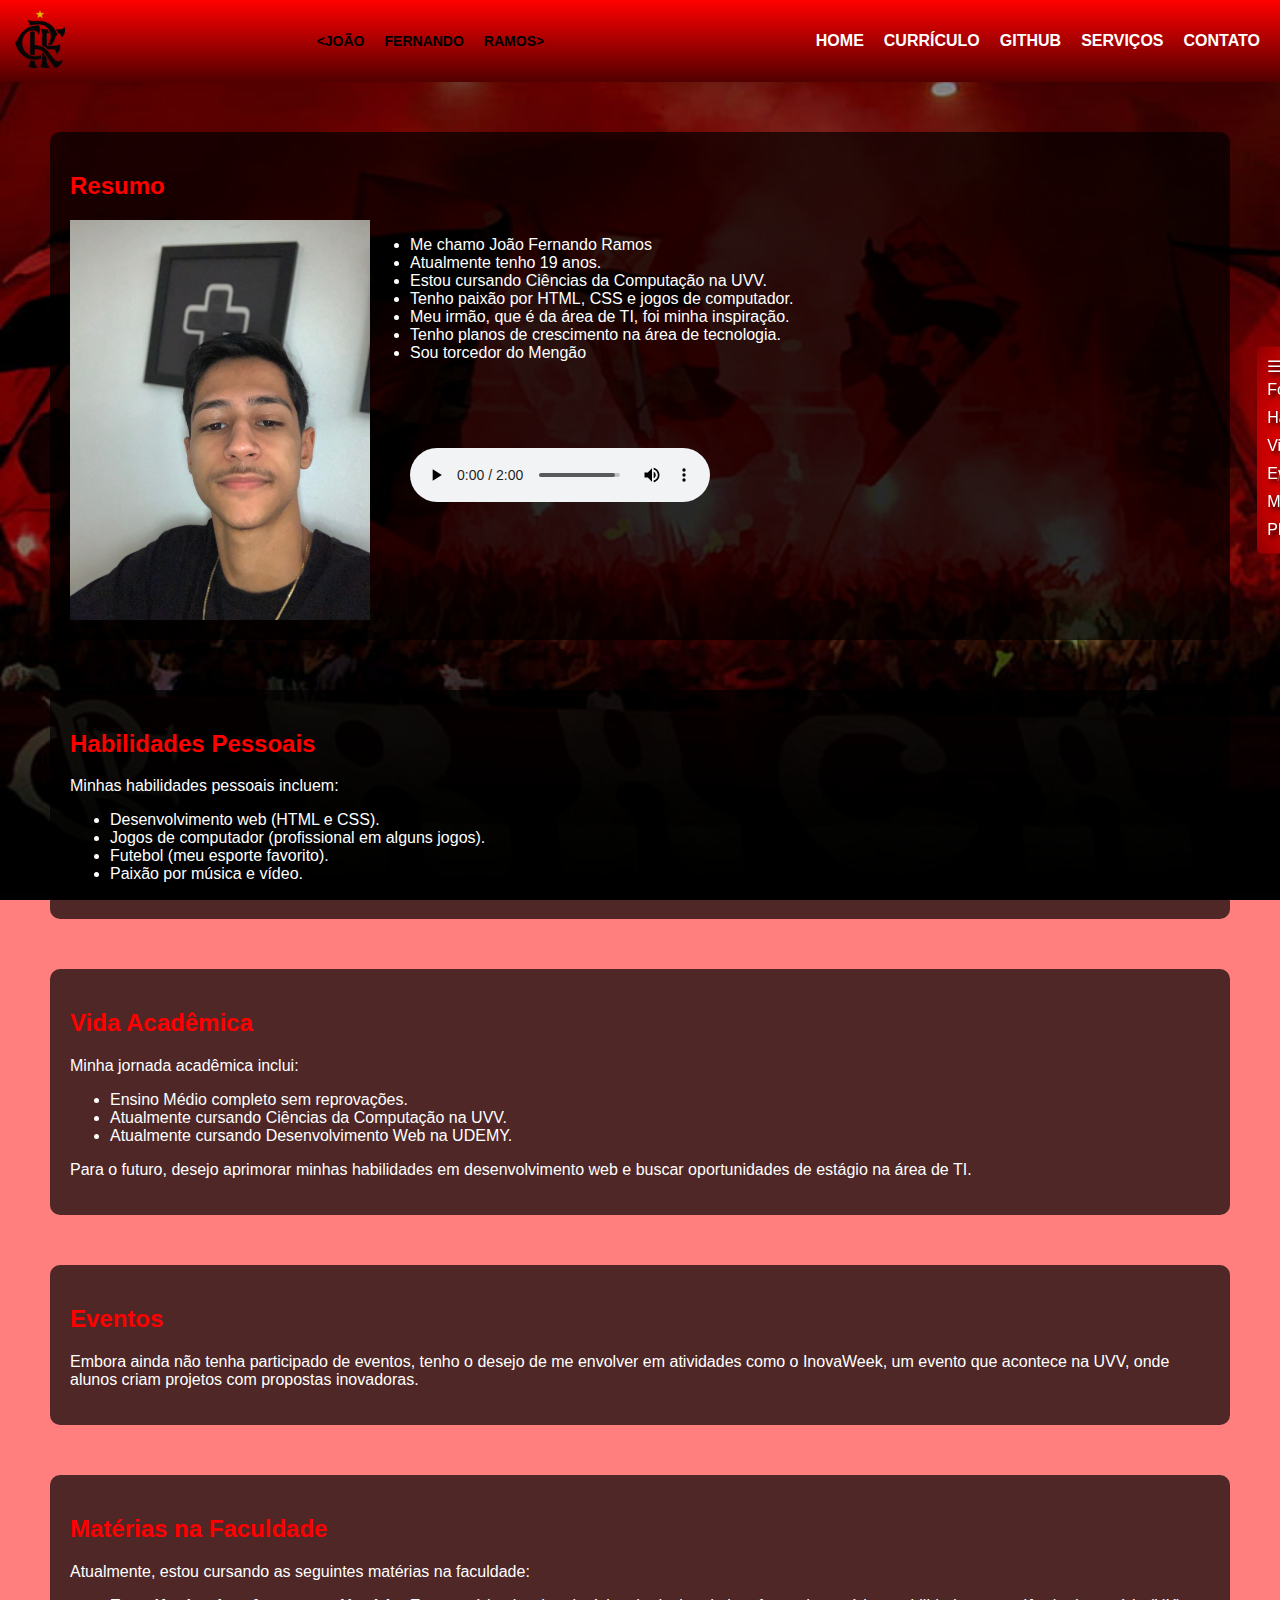
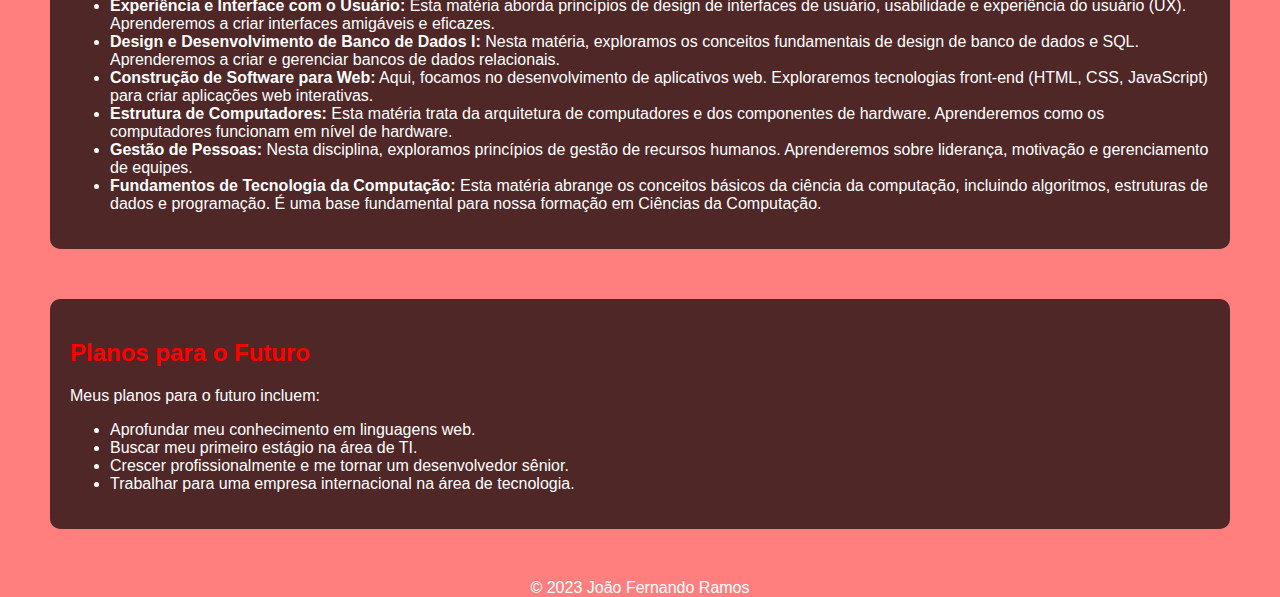
==== commit d369c46c: "Responsiva,LandingPageCompleta" ====
--- a/index.html
+++ b/index.html
@@ -12,12 +12,12 @@
         <img src="logoFlamengo.png" class="logoFlamengo">
     </div>
     <div class="nome">
-    <ul>
-        <li>João</li>
-        <li>Fernando</li>
-        <li>Ramos</li>
-    </ul>
-</div>
+        <ul>
+            <li>&#60João</li>
+            <li>Fernando</li>
+            <li>Ramos&#62</li>
+        </ul>
+    </div>
     <ul>
         <li><a href="index.html">HOME</a></li>
         <li><a href="curriculo.html">CURRÍCULO</a></li>
@@ -41,7 +41,9 @@
     <section>
         <h2>Resumo</h2>
         <div id="foto-e-resumo">
+
             <img src="MinhaFoto.JPEG" alt="João Fernando Ramos" class="foto">
+
         <ul>
             <li>Me chamo João Fernando Ramos</li>
             <li>Atualmente tenho 19 anos.</li>
--- a/style.css
+++ b/style.css
@@ -2,7 +2,7 @@
     font-family: Arial, sans-serif;
     margin: 0;
     background-color: #ffffff;
-    padding: 0;;
+    padding: 0;
     color: #fff;
     background-image: url('fundoFlamengo.jpg');
     background-size: cover;
@@ -16,7 +16,7 @@
     box-shadow: 0 0 10px rgba(0, 0, 0, 0.1);   
     padding-bottom: 10px;
     padding-top: 10px;
-    margin: 0;
+    width: 100%;
     justify-content: space-between;
     align-items: center;
 }
@@ -34,18 +34,11 @@
     font-size: 14px;
     font-weight: bold;
     text-transform: uppercase;
-    color: #ffffff;
+    color: #000000;
     margin: auto;
-}
-.nome::before {
-    content: "<";
-    color: #fff;
-}
-.nome::after {
-    content: "/>";
-    color: #fff;
-    margin-left: -20px;
-}
+    text-align: auto;
+}
+
 header ul {
     list-style: none; 
     padding: 0; 
@@ -83,7 +76,7 @@
 .foto {
     width: 300px;
     height: auto;
-    margin: 10px;
+    margin: 0px;
     max-width: 100%;
 }
 #audioVideo {
@@ -139,7 +132,7 @@
 }
 
 form {
-    max-width: 400px;
+    max-width: 100%;
     margin: 0 auto;
     padding: 40px;
 }
@@ -163,8 +156,8 @@
     cursor: pointer;
 }
 #form {
-margin-left: 500px;
-margin-right: 500px;
+margin-left: 100px auto;
+margin-right: 100px auto;
 padding: auto;
 background-color: rgba(0, 0, 0, 0.692);
 border-radius: 10px;
@@ -236,9 +229,54 @@
         height: auto; 
 }
 
-@media screen and (max-width: 660px) {
-    .logoFlamengo,header,.nome,.foto,#foto-e-resumo,section,#form {
+@media (min-width: 768px) and (max-width: 991px) {
+    body,.logoFlamengo,header,.nome,video,#foto-e-resumo,section,h2,#form {
         width: 100%;
         flex-direction: column;
-    }
-}+        margin: 0px;
+        padding: 3px;
+        align-items: center;
+    }}
+
+@media (min-width: 481px) and (max-width: 767px) {
+    body,.logoFlamengo,header,.nome,video,#foto-e-resumo,section,h2,#form {
+        width: 100%;
+        flex-direction: column;
+        margin: 0px;
+        padding: 3px;
+        align-items: center;
+    }}
+@media (min-width: 992px) and (max-width: 1199px){
+    #audiovideo, .video {
+        margin-left: -300px;
+        margin-top: 50px;
+    }}
+@media (min-width: 992px) and (max-width: 1199px){
+    audio {
+        margin-top: -20px;
+    }}
+
+@media screen and (max-width: 900px) {
+    #foto-e-resumo, #audioVideo {
+        flex-direction: column !important;
+    }
+
+    #audioVideo iframe {
+        margin: 0;
+        max-width: 100%;
+    }
+
+    #audioVideo audio {
+        max-width: 100%;
+    }
+
+    header {
+        display: flex;
+        flex-direction: column;
+    }
+
+    header ul {
+        display: flex;
+        flex-wrap: wrap;
+        justify-content: center;
+    }}
